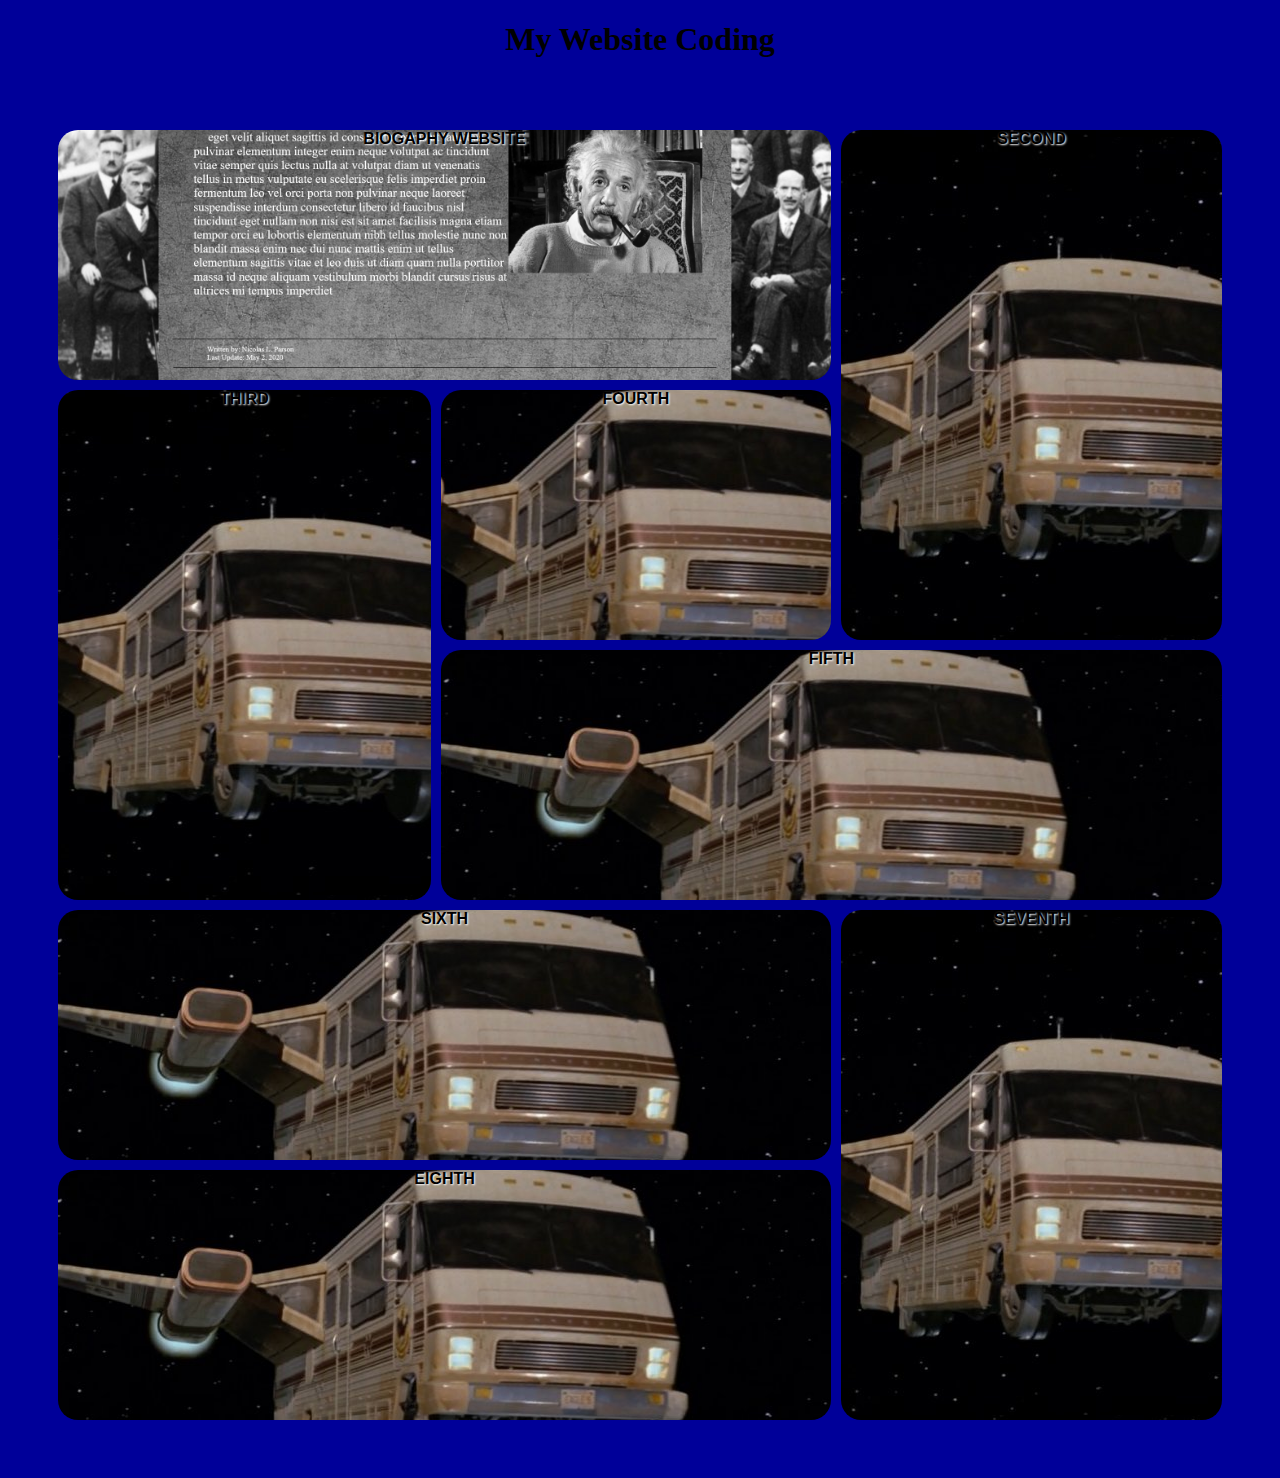
==== index.html @ c7a2bfaa "Update index.html" ====
<!DOCTYPE html>
<html>
  <head>
    <style>
      body {
       background-color: #000099;       
            }
      .myh1{
       text-align: center;       
      }
      .grid-container {
       display: grid;
       padding: 40px;
       border: 10px solid #000099;
       background-color: #000099;
       background-position: center;      
       grid-template: 250px 250px 250px 250px 250px / auto auto auto;  
       grid-gap: 10px; 
       
      }     
          
      #picture1 {
       background-image: url(biographyofEinstein.png);
       background-size: 100% auto;
       background-position: center;
       border-radius: 20px;
       grid-row-stat: 1;
       grid-row-end: 2;
       grid-column-start: 1;
       grid-column-end: 3;
      }

       #picture2 {
       background-image: url(spaceship.jpg);
       background-position: center;
       border-radius: 20px;
       grid-row-start: 1;
       grid-row-end: 3;
       grid-column-start: 3;
       grid-column-end: 4;
      }

      #picture3 {      
       background-image: url(spaceship.jpg);
       background-position: center;
       border-radius: 20px;
       grid-row-start: 2;
       grid-row-end: 4;
       grid-column-start: 1;
       grid-column-end: 2;

      } 
       #picture4 {      
       background-image: url(spaceship.jpg);
       background-position: center;
       border-radius: 20px;
       grid-row-start: 2;
       grid-row-end: 3;
       grid-column-start: 2;
       grid-column-end: 3;

      } 
       #picture5 {
       background-image: url(spaceship.jpg);
       background-position: center;
       border-radius: 20px;
       grid-row-start: 3;
       grid-row-end: 4;
       grid-column-start: 2;
       grid-column-end: 4;
      } 
            
       #picture6 {  
       background-image: url(spaceship.jpg);
       background-position: center;
       border-radius: 20px;
       grid-row-start: 4;
       grid-row-end: 5;
       grid-column-start: 1;
       grid-column-end: 3;
      } 
            
       #picture7 {    
       background-image: url(spaceship.jpg);
       background-position: center;
       border-radius: 20px;
       grid-row-start: 4;
       grid-row-end: 6;
       grid-column-start: 3;
       grid-column-end: 4;
      } 
            
      #picture8 {
       background-image: url(spaceship.jpg);
       background-position: center;
       border-radius: 20px;
       grid-row-start: 5;
       grid-row-end: 6;
       grid-column-start: 1;
       grid-column-end: 3;
      }         
            
      .headings-in-grids {
       width: 100%;
       height: 100%;
       text-align: center;
       margin: auto;
       font-family: Arial, Helvetica, sans-serif;
       text-decoration: none;
       text-transform: uppercase;
       font-weight: bold;
       color: black;
       text-shadow: 1px 1px 2px white;
      }
      a:link {
       background-color: white;     
      }
      a:visited {
       background-color: white;       
      }
      .headings-in-grids:hover {
       opacity: 0.7;
       transform: scale(1.02);
       transition: 0.3s ease-in;
      }
    </style>
  </head>
  <body>
    <div>
     <h1 class="myh1">My Website Coding</h1>
    </div>
      <div class="grid-container">
        <a id="picture1" class="headings-in-grids" href="my websites.html"> biogaphy website </a>
        <a id="picture2" class="headings-in-grids" href="spaceship.jpg"> second </a>
        <a id="picture3" class="headings-in-grids" href="spaceship.jpg"> third </a>
        <a id="picture4" class="headings-in-grids" href="spaceship.jpg"> fourth </a>
        <a id="picture5" class="headings-in-grids" href="spaceship.jpg"> fifth </a>
        <a id="picture6" class="headings-in-grids" href="spaceship.jpg"> sixth </a>
        <a id="picture7" class="headings-in-grids" href="spaceship.jpg"> seventh </a>
        <a id="picture8" class="headings-in-grids" href="spaceship.jpg"> eighth </a>
      </div>
  </body>
</html>
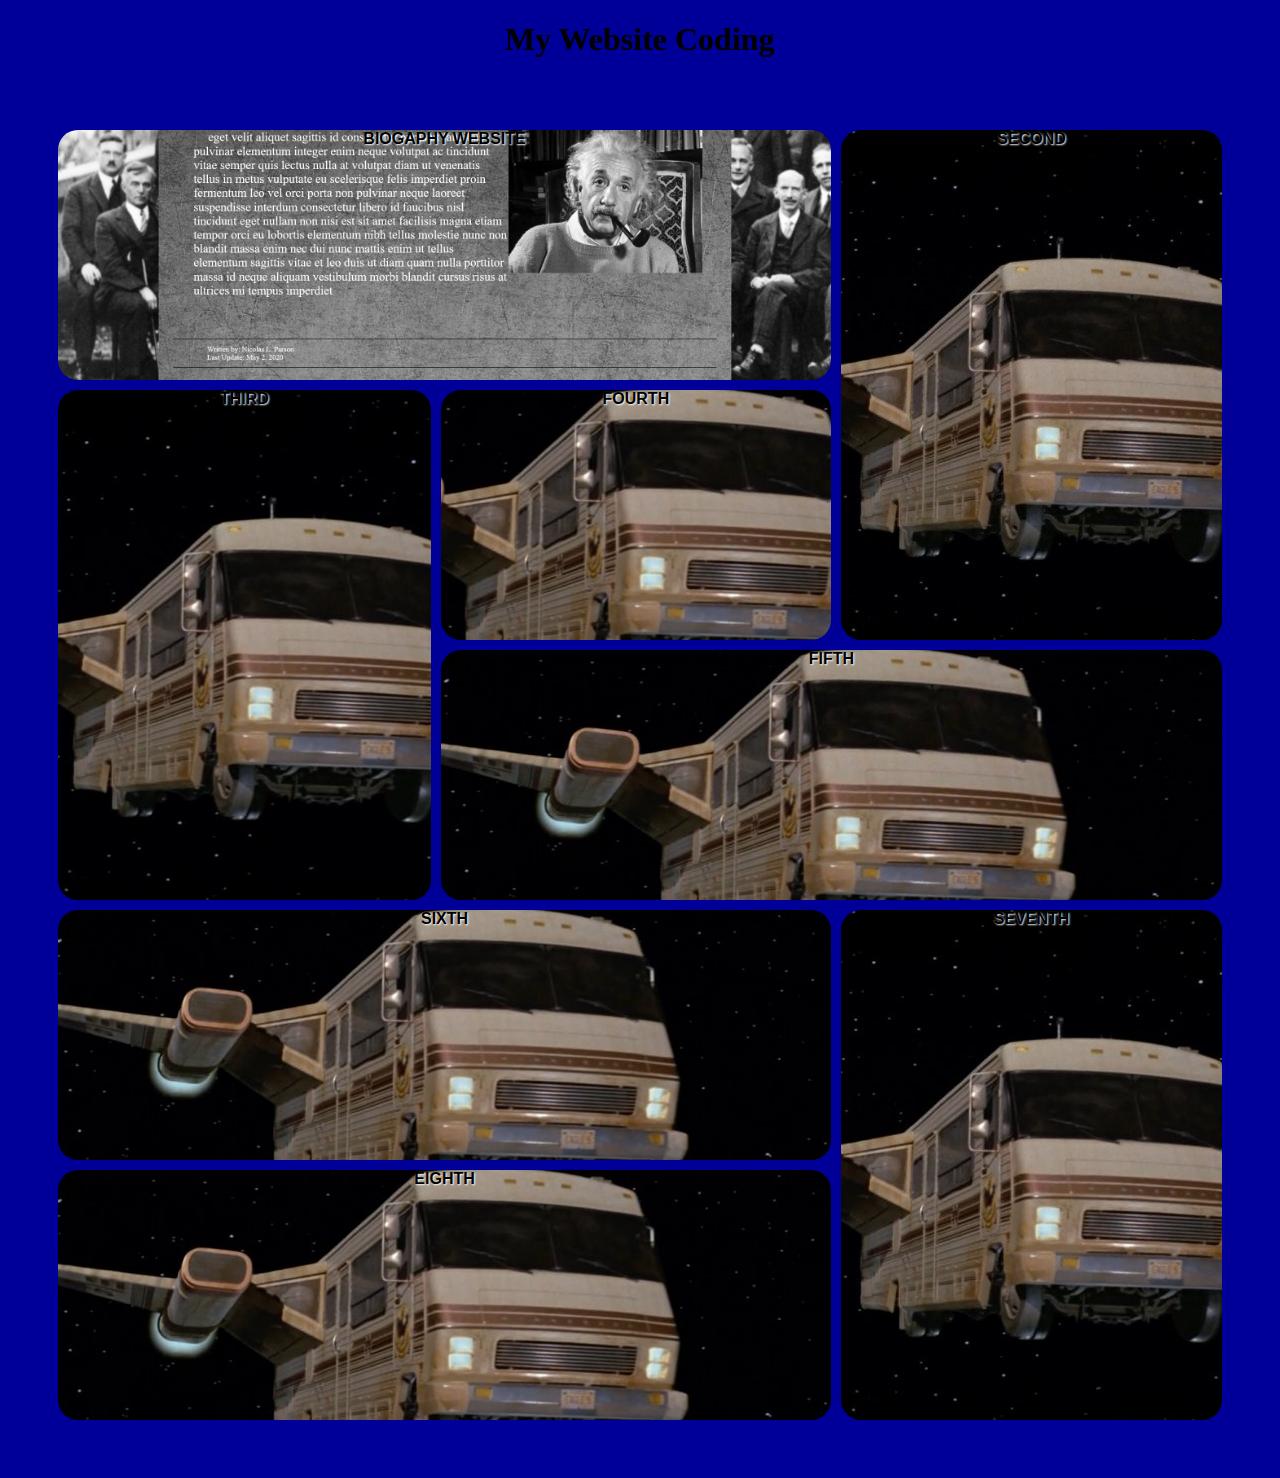
==== commit d386ad08: "Update index.html" ====
--- a/index.html
+++ b/index.html
@@ -113,12 +113,6 @@
        color: black;
        text-shadow: 1px 1px 2px white;
       }
-      a:link {
-       background-color: white;     
-      }
-      a:visited {
-       background-color: white;       
-      }
       .headings-in-grids:hover {
        opacity: 0.7;
        transform: scale(1.02);
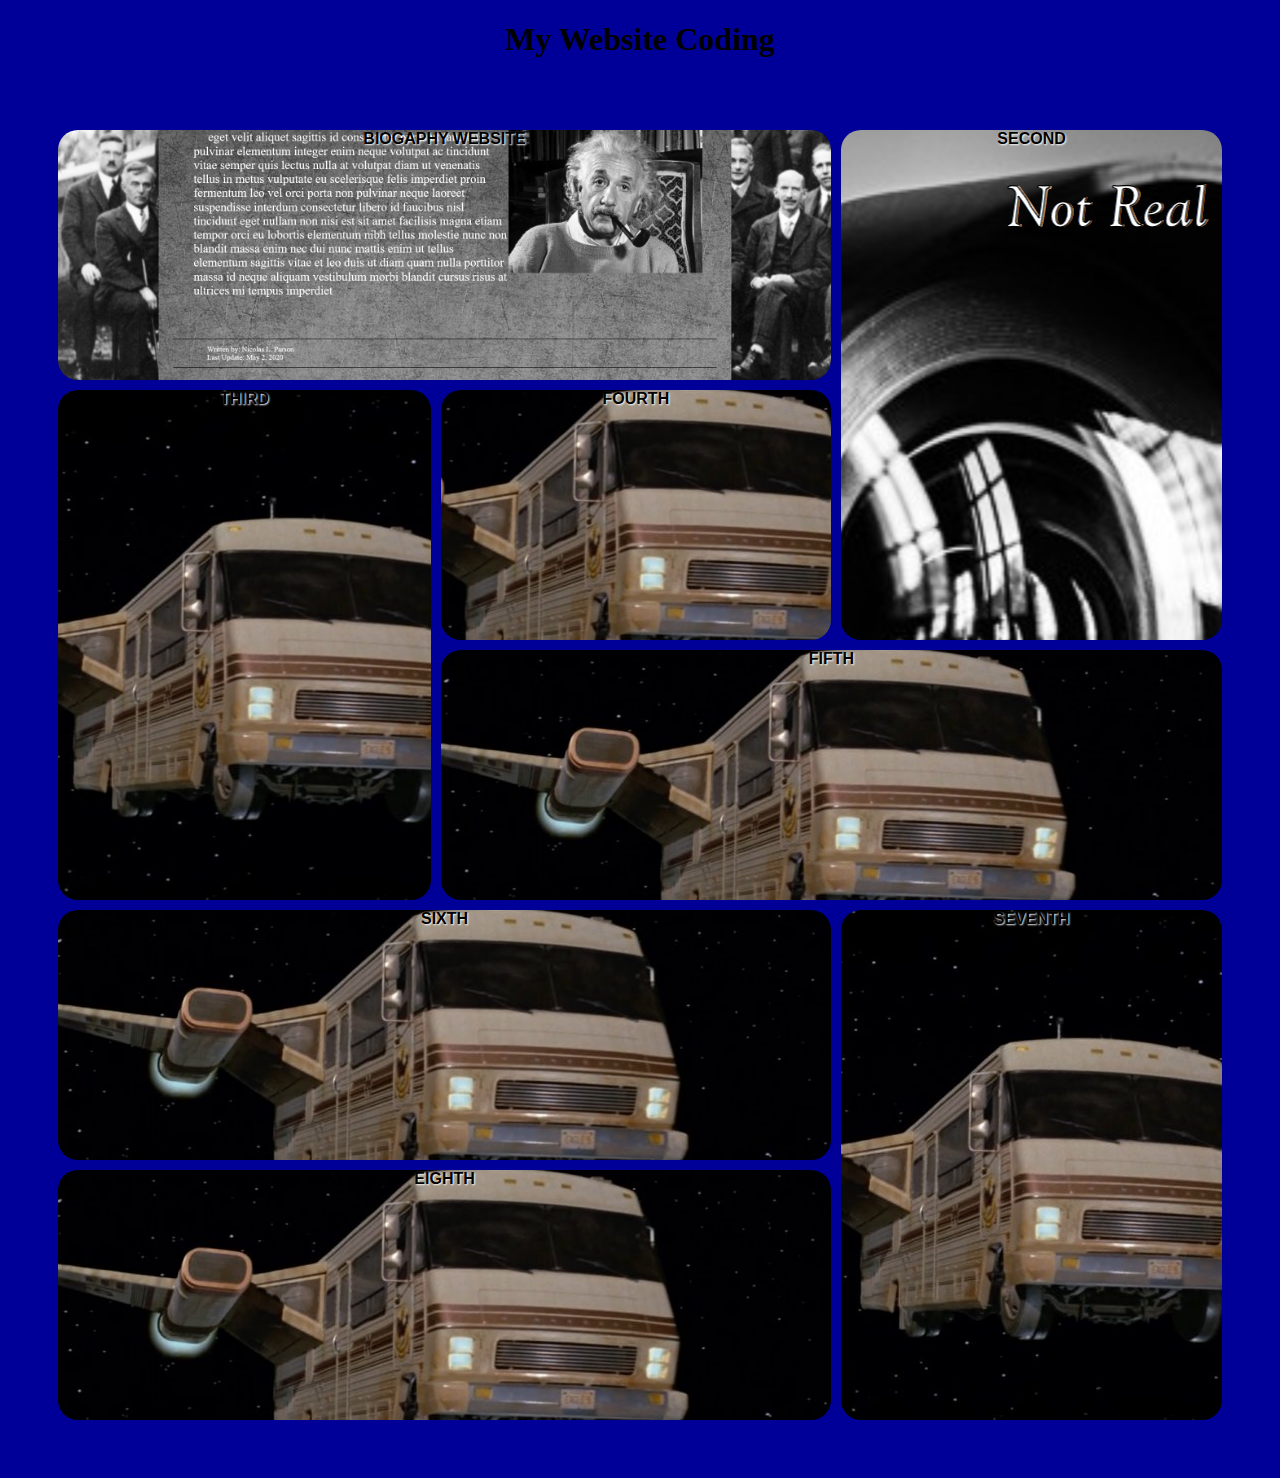
==== commit 87c63af3: "Update index.html" ====
--- a/index.html
+++ b/index.html
@@ -32,7 +32,7 @@
       }
 
        #picture2 {
-       background-image: url(spaceship.jpg);
+       background-image: url(photogaphy.png);
        background-position: center;
        border-radius: 20px;
        grid-row-start: 1;
@@ -126,7 +126,7 @@
     </div>
       <div class="grid-container">
         <a id="picture1" class="headings-in-grids" href="my websites.html"> biogaphy website </a>
-        <a id="picture2" class="headings-in-grids" href="spaceship.jpg"> second </a>
+        <a id="picture2" class="headings-in-grids" href="photography.html"> second </a>
         <a id="picture3" class="headings-in-grids" href="spaceship.jpg"> third </a>
         <a id="picture4" class="headings-in-grids" href="spaceship.jpg"> fourth </a>
         <a id="picture5" class="headings-in-grids" href="spaceship.jpg"> fifth </a>
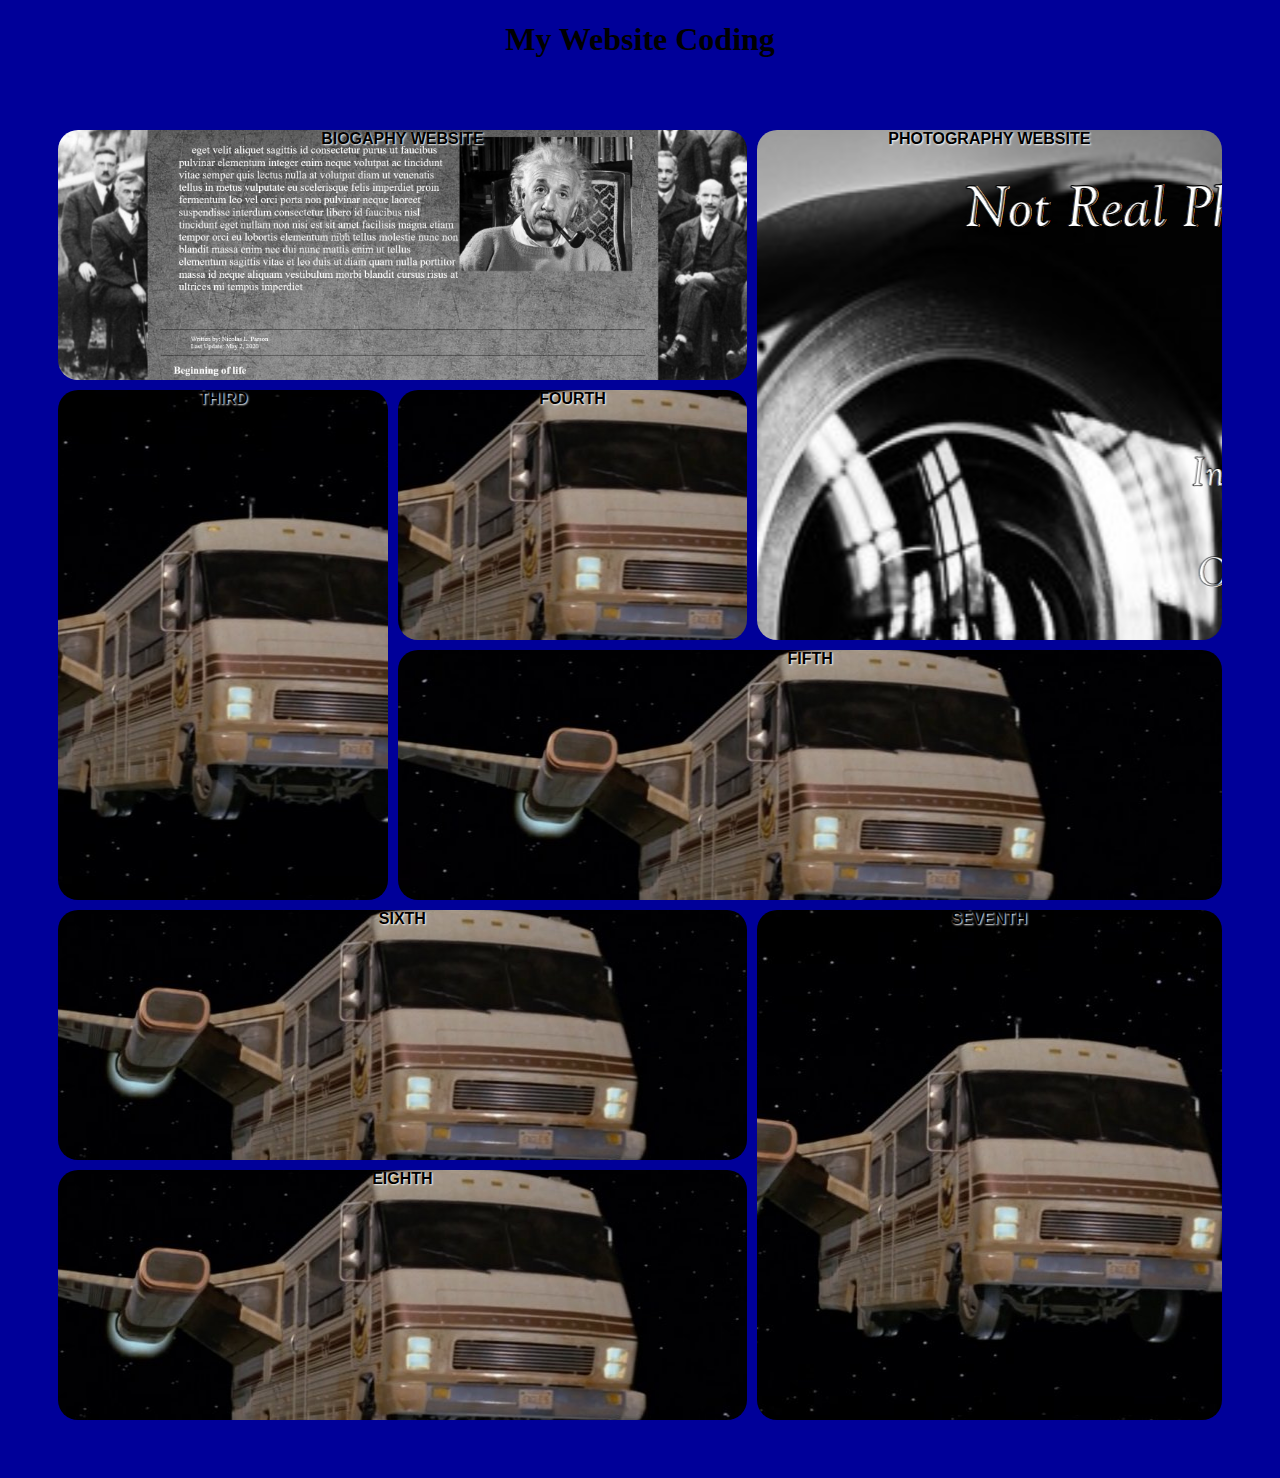
==== commit 3d342c70: "Update index.html" ====
--- a/index.html
+++ b/index.html
@@ -126,7 +126,7 @@
     </div>
       <div class="grid-container">
         <a id="picture1" class="headings-in-grids" href="my websites.html"> biogaphy website </a>
-        <a id="picture2" class="headings-in-grids" href="photography.html"> second </a>
+        <a id="picture2" class="headings-in-grids" href="photography.html"> photography website </a>
         <a id="picture3" class="headings-in-grids" href="spaceship.jpg"> third </a>
         <a id="picture4" class="headings-in-grids" href="spaceship.jpg"> fourth </a>
         <a id="picture5" class="headings-in-grids" href="spaceship.jpg"> fifth </a>
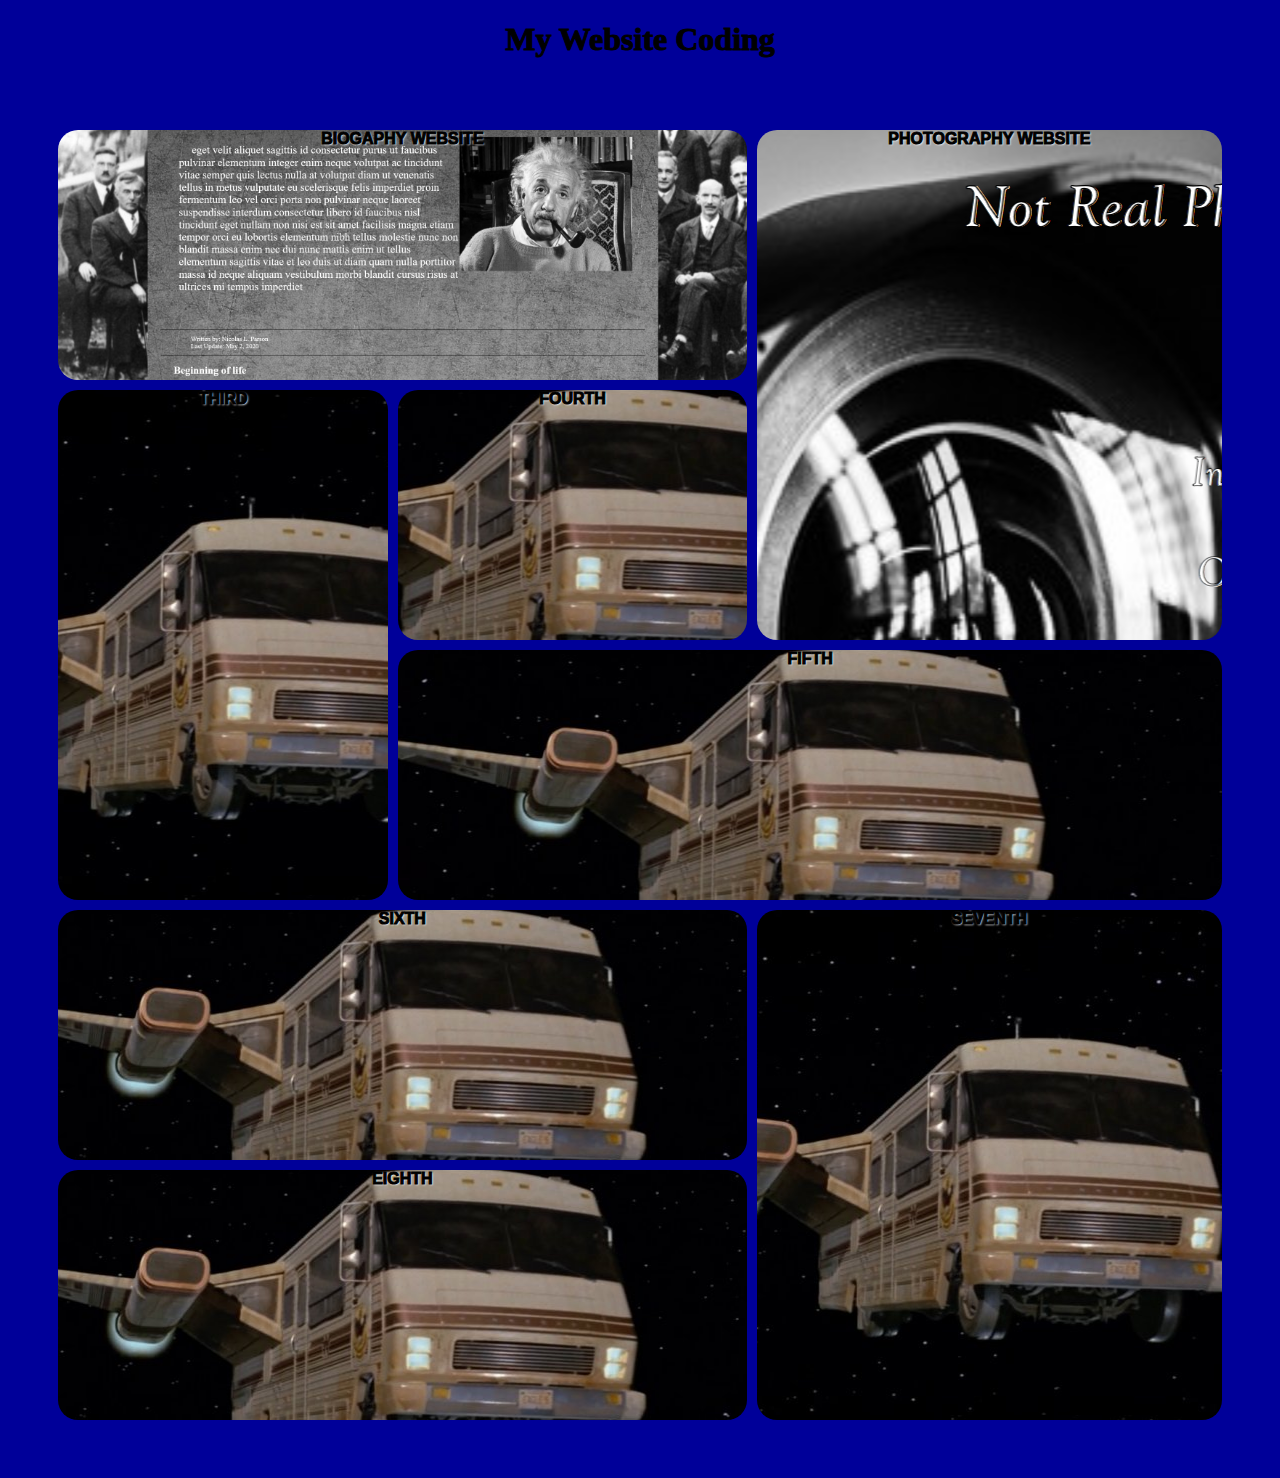
==== commit dba63b1a: "Update index.html" ====
--- a/index.html
+++ b/index.html
@@ -4,7 +4,8 @@
   <head>
     <style>
       body {
-       background-color: #000099;       
+       background-color: #000099;
+       -webkit-text-stroke: 1px black;
             }
       .myh1{
        text-align: center;       
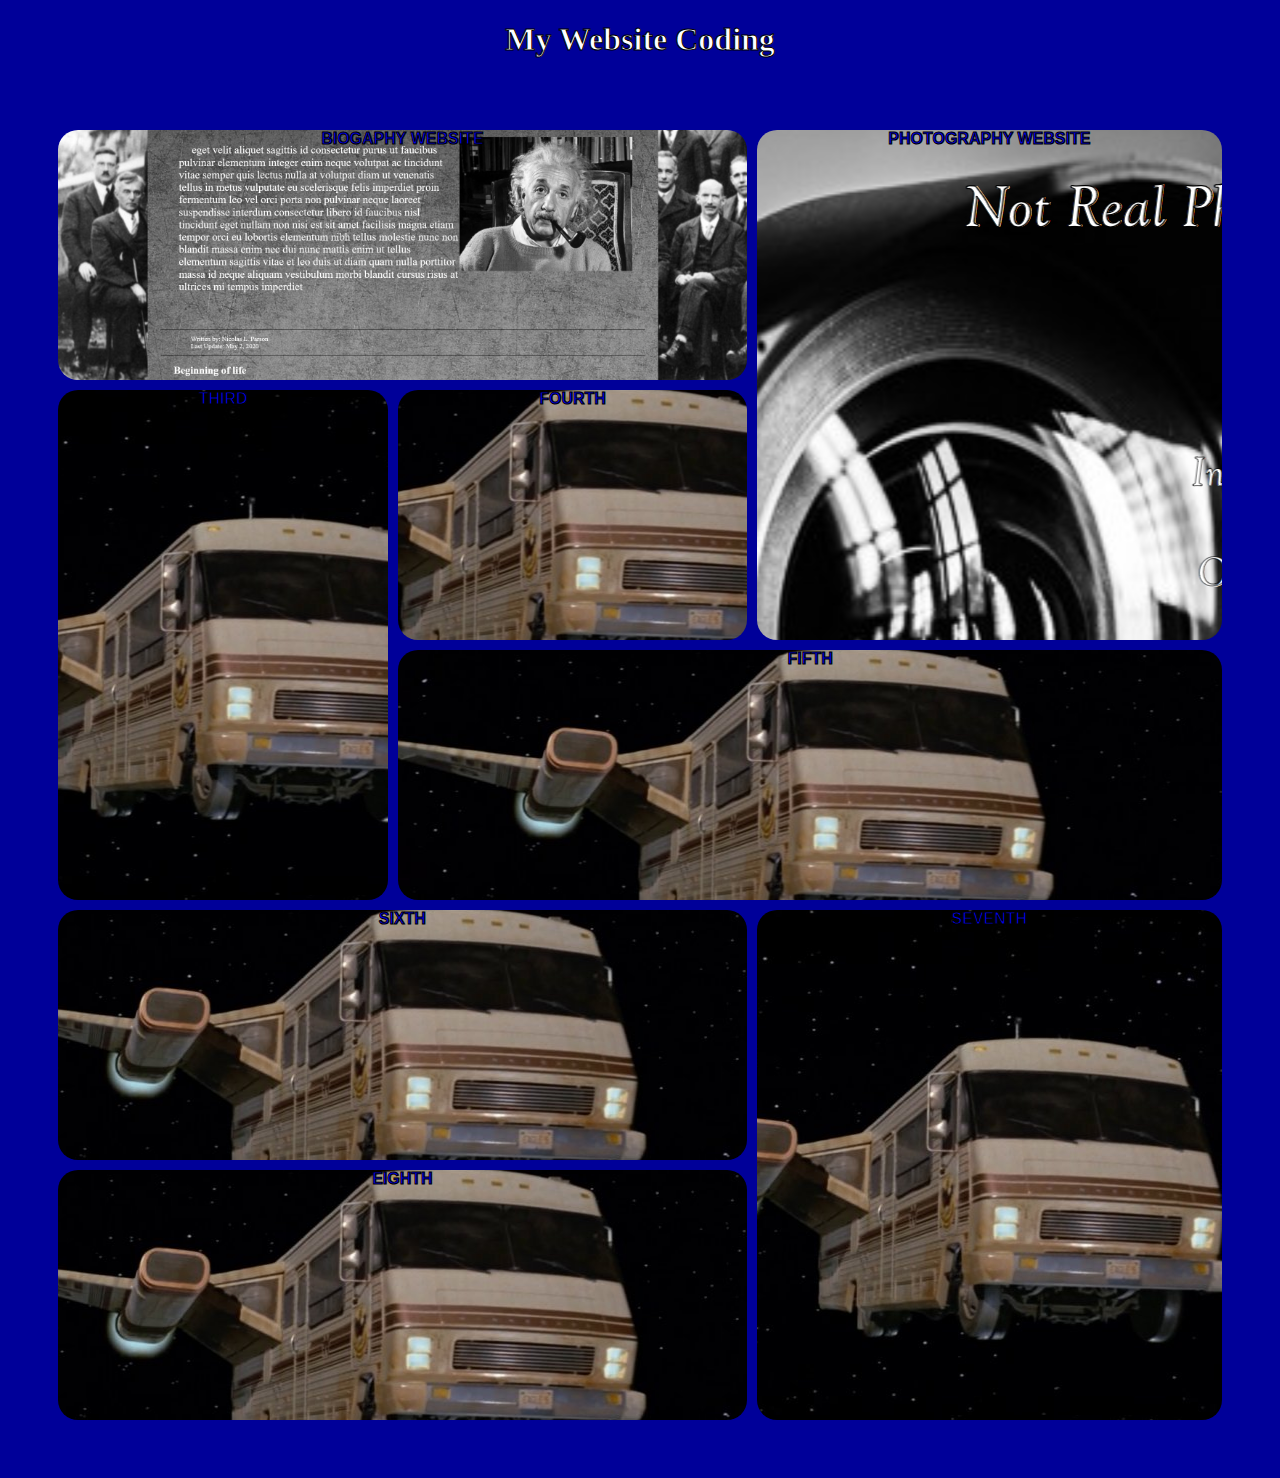
==== commit 2598bfb5: "Update index.html" ====
--- a/index.html
+++ b/index.html
@@ -5,6 +5,7 @@
     <style>
       body {
        background-color: #000099;
+       color: white;
        -webkit-text-stroke: 1px black;
             }
       .myh1{
@@ -111,8 +112,6 @@
        text-decoration: none;
        text-transform: uppercase;
        font-weight: bold;
-       color: black;
-       text-shadow: 1px 1px 2px white;
       }
       .headings-in-grids:hover {
        opacity: 0.7;
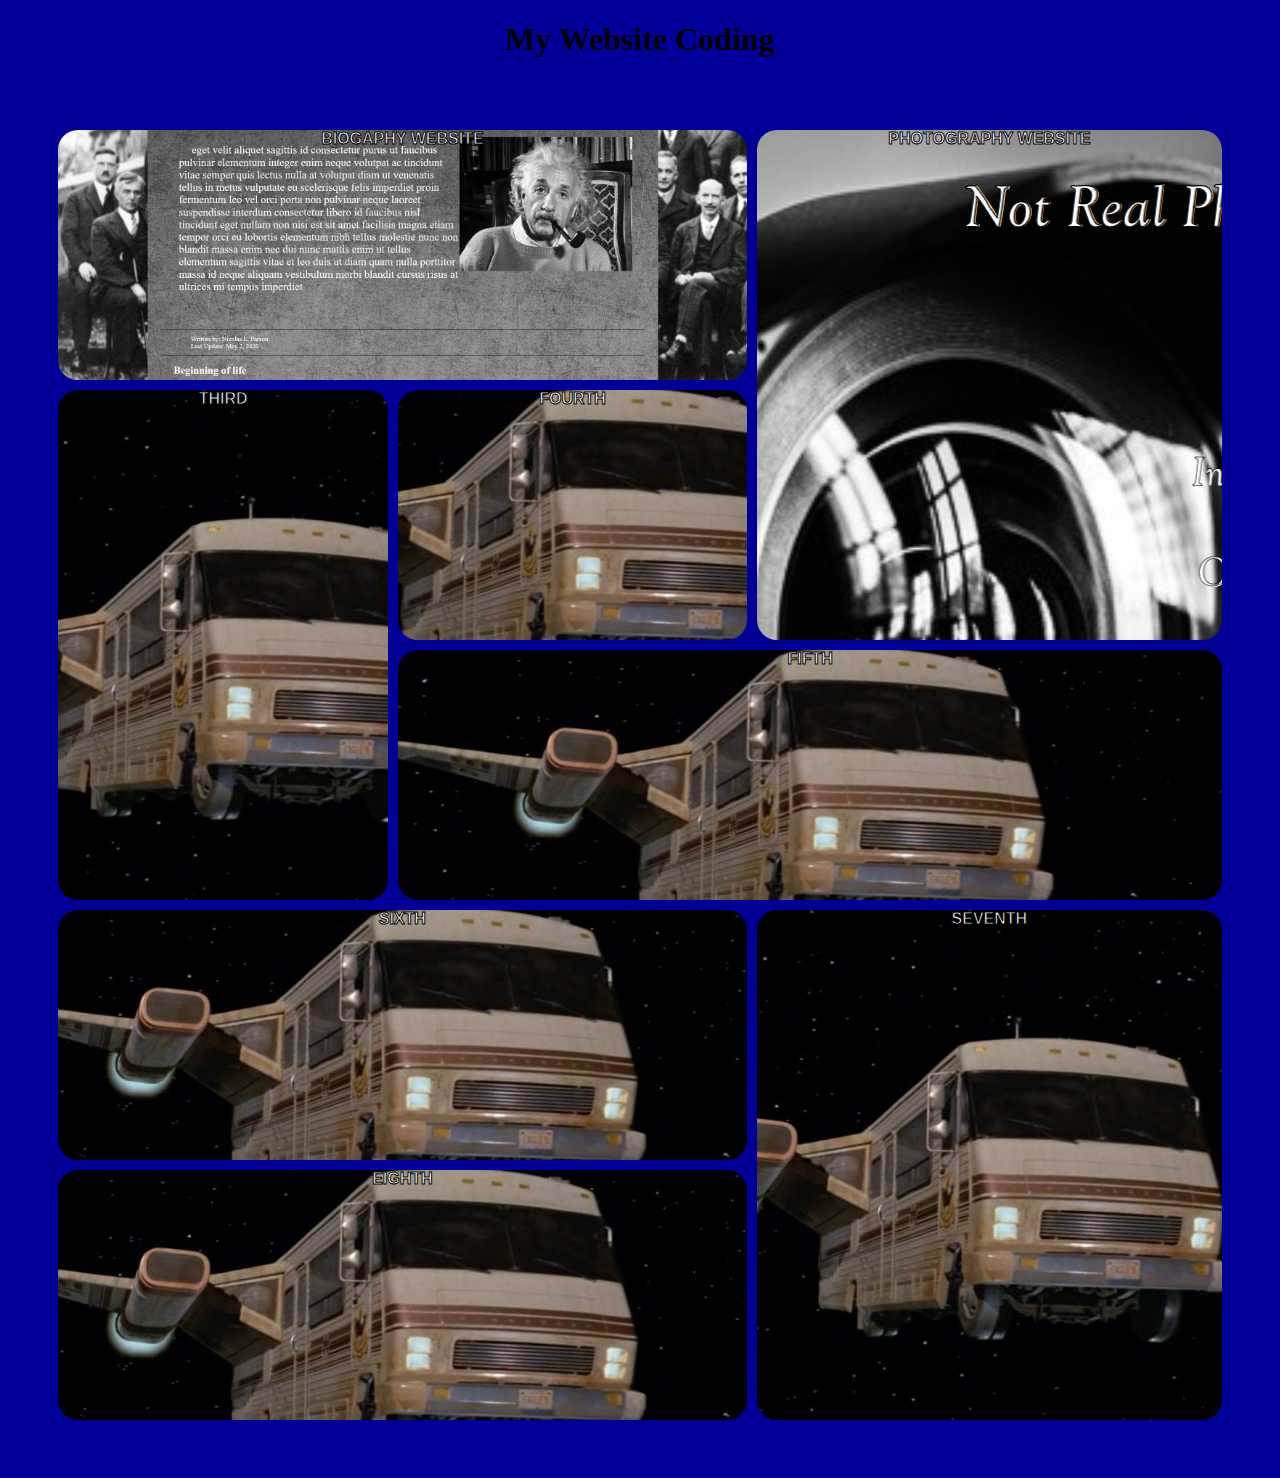
==== commit 9f023b46: "Update index.html" ====
--- a/index.html
+++ b/index.html
@@ -5,8 +5,6 @@
     <style>
       body {
        background-color: #000099;
-       color: white;
-       -webkit-text-stroke: 1px black;
             }
       .myh1{
        text-align: center;       
@@ -109,6 +107,8 @@
        text-align: center;
        margin: auto;
        font-family: Arial, Helvetica, sans-serif;
+       color: white;
+       -webkit-text-stroke: 1px black;
        text-decoration: none;
        text-transform: uppercase;
        font-weight: bold;
